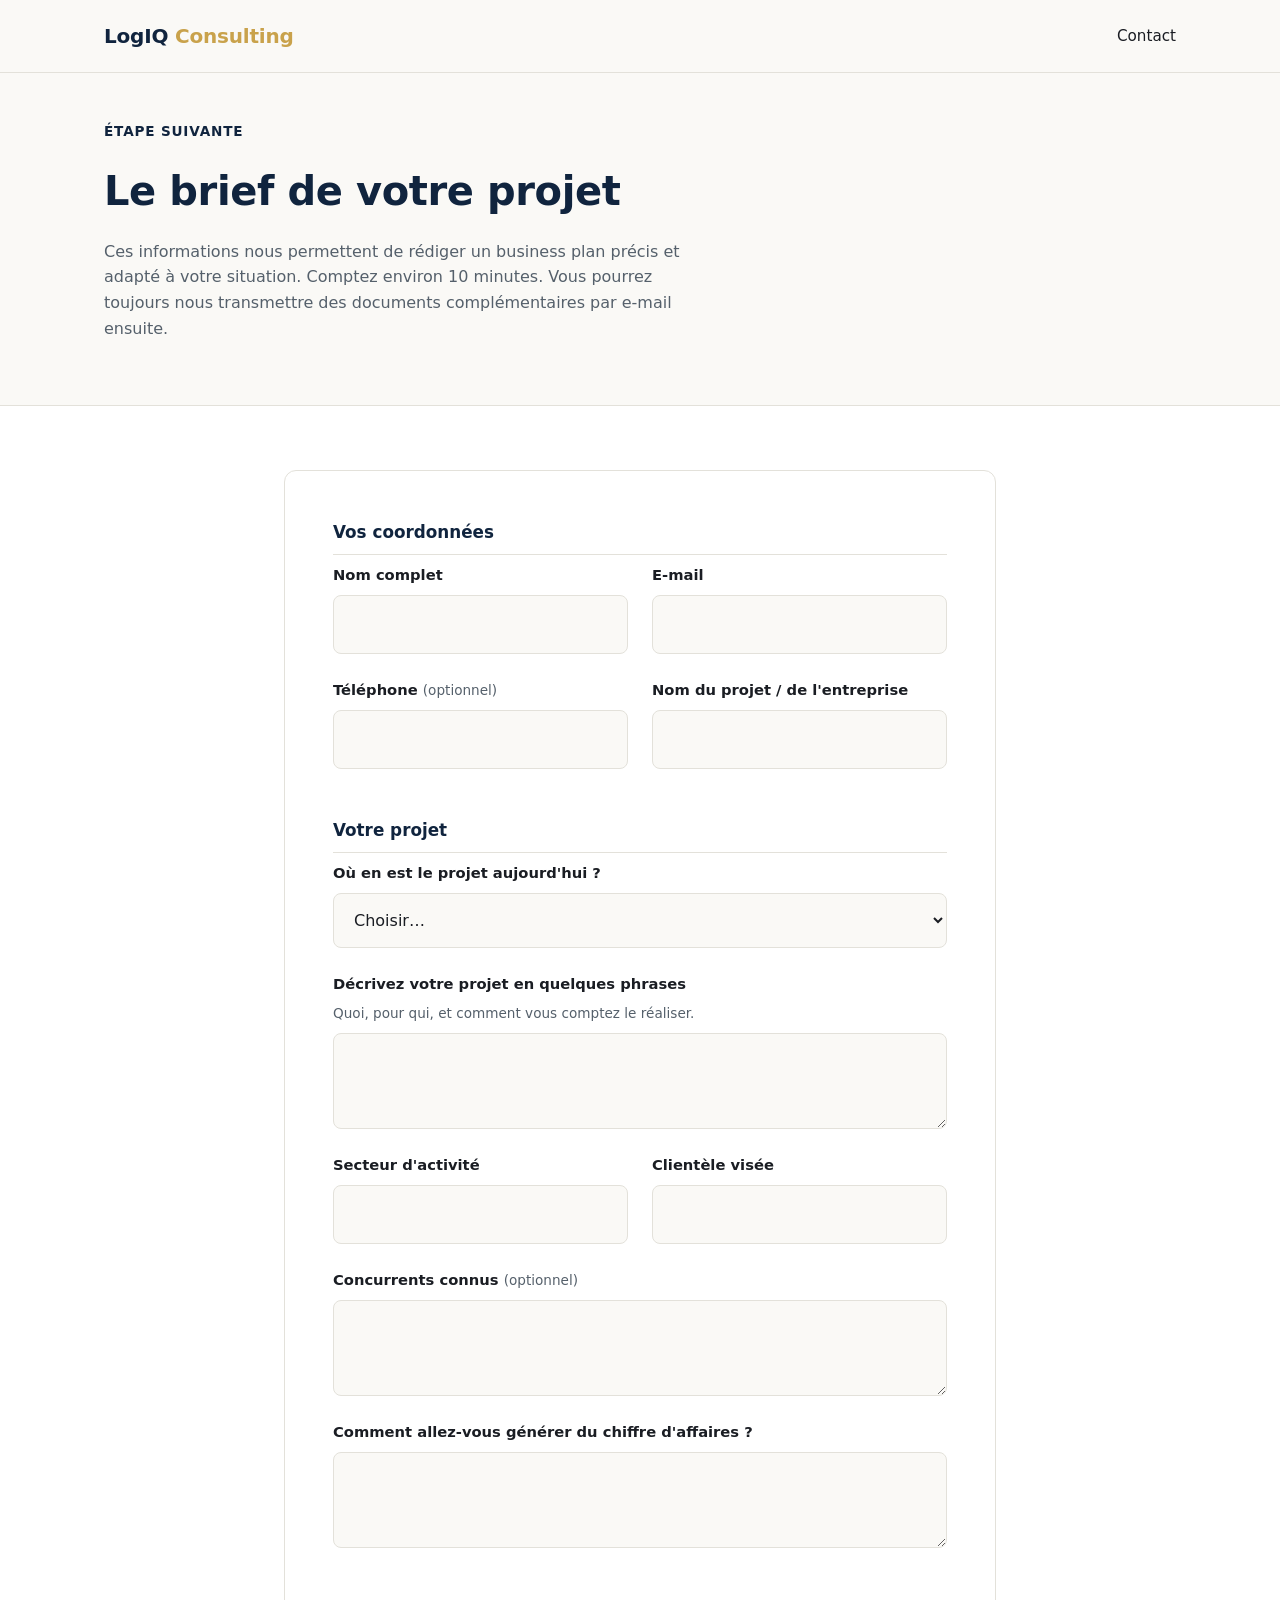
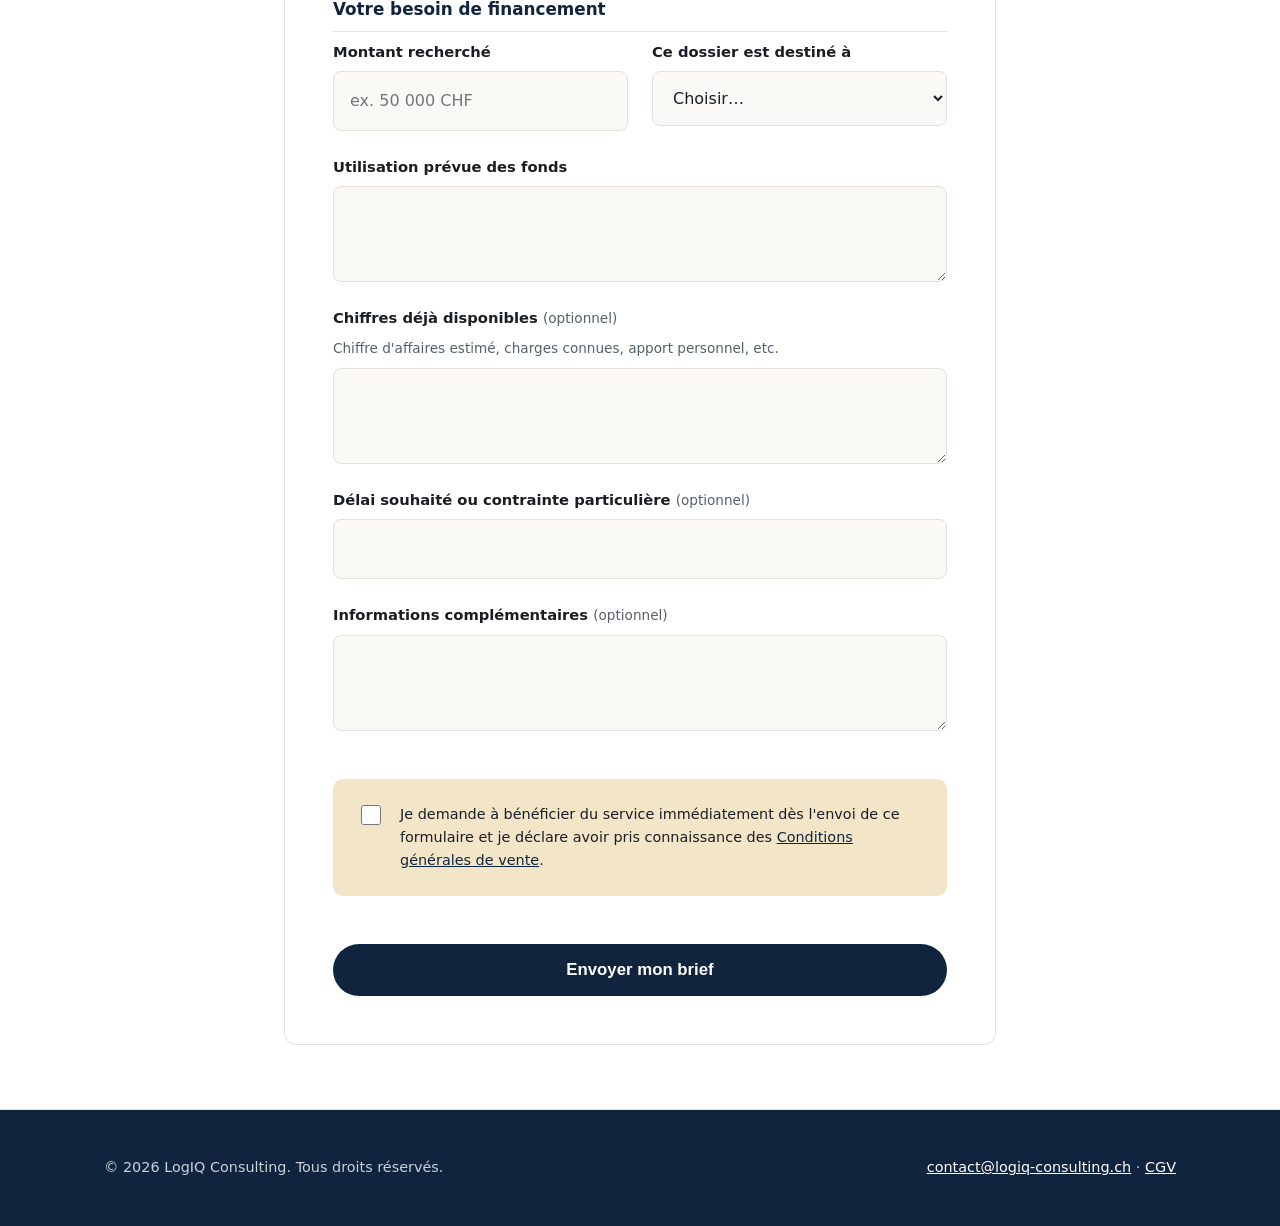
==== brief.html @ 2ca01bdc "Ajouter le formulaire de brief projet (brief.html) Le questionnaire est désormais accessible immédia" ====
<!doctype html>
<html lang="fr">
<head>
  <meta charset="UTF-8" />
  <meta name="viewport" content="width=device-width, initial-scale=1.0" />
  <title>Brief de votre projet — LogIQ Consulting</title>
  <meta name="robots" content="noindex" />
  <link rel="icon" href="data:,">
  <link rel="stylesheet" href="styles.css" />
</head>
<body>
  <a class="skip-link" href="#main">Aller au contenu</a>

  <header class="site-header">
    <div class="container header-inner">
      <a href="index.html" class="logo">LogIQ <span>Consulting</span></a>
      <nav class="primary-nav" id="primaryNav">
        <a href="index.html#contact">Contact</a>
      </nav>
    </div>
  </header>

  <main id="main">
    <section class="section legal-hero">
      <div class="container">
        <p class="eyebrow">Étape suivante</p>
        <h1 class="legal-title">Le brief de votre projet</h1>
        <p class="section-lead">
          Ces informations nous permettent de rédiger un business plan précis et adapté à votre situation.
          Comptez environ 10 minutes. Vous pourrez toujours nous transmettre des documents complémentaires
          par e-mail ensuite.
        </p>
      </div>
    </section>

    <section class="section section-alt">
      <div class="container form-shell">

        <div id="formStatus" class="form-status" role="status" aria-live="polite"></div>

        <form id="briefForm" class="form-card" action="https://api.web3forms.com/submit" method="POST">
          <!--
            REMPLACER CETTE CLÉ :
            Crée un compte gratuit sur https://web3forms.com avec contact@logiq-consulting.ch,
            récupère ta clé d'accès, et colle-la ici à la place de "REMPLACER_PAR_TA_CLE_WEB3FORMS".
          -->
          <input type="hidden" name="access_key" value="REMPLACER_PAR_TA_CLE_WEB3FORMS" />
          <input type="hidden" name="subject" value="Nouveau brief business plan — LogIQ Consulting" />
          <input type="hidden" name="from_name" value="Site LogIQ Consulting" />
          <input type="text" name="botcheck" style="display:none" tabindex="-1" autocomplete="off" />

          <fieldset class="form-fieldset">
            <legend class="form-legend">Vos coordonnées</legend>
            <div class="form-row">
              <div class="form-group">
                <label class="form-label" for="fullname">Nom complet</label>
                <input class="form-input" type="text" id="fullname" name="Nom complet" required autocomplete="name" />
              </div>
              <div class="form-group">
                <label class="form-label" for="email">E-mail</label>
                <input class="form-input" type="email" id="email" name="E-mail" required autocomplete="email" />
              </div>
            </div>
            <div class="form-row">
              <div class="form-group">
                <label class="form-label" for="phone">Téléphone <span class="optional">(optionnel)</span></label>
                <input class="form-input" type="tel" id="phone" name="Téléphone" autocomplete="tel" />
              </div>
              <div class="form-group">
                <label class="form-label" for="projectname">Nom du projet / de l'entreprise</label>
                <input class="form-input" type="text" id="projectname" name="Nom du projet" required />
              </div>
            </div>
          </fieldset>

          <fieldset class="form-fieldset">
            <legend class="form-legend">Votre projet</legend>
            <div class="form-group">
              <label class="form-label" for="stage">Où en est le projet aujourd'hui ?</label>
              <select class="form-select" id="stage" name="Stade du projet" required>
                <option value="">Choisir…</option>
                <option value="Idée">Encore au stade d'idée</option>
                <option value="En préparation">En préparation, pas encore lancé</option>
                <option value="Déjà lancé">Déjà lancé, en recherche de financement pour se développer</option>
              </select>
            </div>
            <div class="form-group">
              <label class="form-label" for="description">Décrivez votre projet en quelques phrases</label>
              <p class="form-hint">Quoi, pour qui, et comment vous comptez le réaliser.</p>
              <textarea class="form-textarea" id="description" name="Description du projet" required></textarea>
            </div>
            <div class="form-row">
              <div class="form-group">
                <label class="form-label" for="sector">Secteur d'activité</label>
                <input class="form-input" type="text" id="sector" name="Secteur d'activité" required />
              </div>
              <div class="form-group">
                <label class="form-label" for="target">Clientèle visée</label>
                <input class="form-input" type="text" id="target" name="Clientèle visée" required />
              </div>
            </div>
            <div class="form-group">
              <label class="form-label" for="competitors">Concurrents connus <span class="optional">(optionnel)</span></label>
              <textarea class="form-textarea" id="competitors" name="Concurrents connus"></textarea>
            </div>
            <div class="form-group">
              <label class="form-label" for="businessmodel">Comment allez-vous générer du chiffre d'affaires ?</label>
              <textarea class="form-textarea" id="businessmodel" name="Modèle économique" required></textarea>
            </div>
          </fieldset>

          <fieldset class="form-fieldset">
            <legend class="form-legend">Votre besoin de financement</legend>
            <div class="form-row">
              <div class="form-group">
                <label class="form-label" for="amount">Montant recherché</label>
                <input class="form-input" type="text" id="amount" name="Montant recherché" placeholder="ex. 50 000 CHF" required />
              </div>
              <div class="form-group">
                <label class="form-label" for="recipient">Ce dossier est destiné à</label>
                <select class="form-select" id="recipient" name="Destinataire du dossier" required>
                  <option value="">Choisir…</option>
                  <option value="Banque">Une banque</option>
                  <option value="Investisseur privé">Un investisseur privé</option>
                  <option value="Les deux">Les deux</option>
                  <option value="Autre">Un autre organisme</option>
                </select>
              </div>
            </div>
            <div class="form-group">
              <label class="form-label" for="usage">Utilisation prévue des fonds</label>
              <textarea class="form-textarea" id="usage" name="Utilisation des fonds" required></textarea>
            </div>
            <div class="form-group">
              <label class="form-label" for="figures">Chiffres déjà disponibles <span class="optional">(optionnel)</span></label>
              <p class="form-hint">Chiffre d'affaires estimé, charges connues, apport personnel, etc.</p>
              <textarea class="form-textarea" id="figures" name="Chiffres disponibles"></textarea>
            </div>
            <div class="form-group">
              <label class="form-label" for="deadline">Délai souhaité ou contrainte particulière <span class="optional">(optionnel)</span></label>
              <input class="form-input" type="text" id="deadline" name="Délai souhaité" />
            </div>
            <div class="form-group">
              <label class="form-label" for="more">Informations complémentaires <span class="optional">(optionnel)</span></label>
              <textarea class="form-textarea" id="more" name="Informations complémentaires"></textarea>
            </div>
          </fieldset>

          <div class="form-checkbox-row">
            <input type="checkbox" id="consent" name="Consentement" value="Oui" required />
            <label for="consent">
              Je demande à bénéficier du service immédiatement dès l'envoi de ce formulaire et je déclare
              avoir pris connaissance des <a href="cgv.html">Conditions générales de vente</a>.
            </label>
          </div>

          <button type="submit" class="btn btn-primary btn-large btn-full" id="submitBtn">
            Envoyer mon brief
          </button>
        </form>
      </div>
    </section>
  </main>

  <footer class="site-footer">
    <div class="container footer-inner">
      <p>© <span id="year"></span> LogIQ Consulting. Tous droits réservés.</p>
      <p><a href="mailto:contact@logiq-consulting.ch">contact@logiq-consulting.ch</a> · <a href="cgv.html">CGV</a></p>
    </div>
  </footer>

  <script>
    document.getElementById("year").textContent = new Date().getFullYear();

    const form = document.getElementById("briefForm");
    const status = document.getElementById("formStatus");
    const submitBtn = document.getElementById("submitBtn");

    form.addEventListener("submit", async (event) => {
      event.preventDefault();
      submitBtn.disabled = true;
      submitBtn.textContent = "Envoi en cours…";
      status.className = "form-status";

      try {
        const response = await fetch(form.action, {
          method: "POST",
          headers: { Accept: "application/json" },
          body: new FormData(form),
        });
        const result = await response.json();

        if (result.success) {
          form.hidden = true;
          status.textContent = "Merci ! Votre brief a bien été reçu. Nous revenons vers vous sous 24 à 48h pour la suite.";
          status.classList.add("is-visible", "success");
        } else {
          throw new Error(result.message || "Échec de l'envoi");
        }
      } catch (error) {
        status.textContent = "Une erreur est survenue lors de l'envoi. Merci de réessayer, ou de nous écrire directement à contact@logiq-consulting.ch.";
        status.classList.add("is-visible", "error");
        submitBtn.disabled = false;
        submitBtn.textContent = "Envoyer mon brief";
      }
    });
  </script>
</body>
</html>
---- styles.css ----
:root {
  --navy: #10243e;
  --navy-light: #1b3a5c;
  --gold: #c9a24b;
  --gold-soft: #f3e6c8;
  --bg: #faf9f6;
  --surface: #ffffff;
  --text: #1a1d23;
  --text-muted: #55606b;
  --border: #e3e1da;

  --font-base: system-ui, -apple-system, "Segoe UI", Roboto, Helvetica, Arial, sans-serif;
  --space-1: 4px;
  --space-2: 8px;
  --space-3: 16px;
  --space-4: 24px;
  --space-5: 32px;
  --space-6: 48px;
  --space-7: 64px;
  --space-8: 96px;
  --radius: 12px;
  --max-width: 1120px;
}

* {
  box-sizing: border-box;
}

html {
  scroll-behavior: smooth;
}

body {
  margin: 0;
  font-family: var(--font-base);
  color: var(--text);
  background: var(--bg);
  line-height: 1.6;
  -webkit-font-smoothing: antialiased;
}

img {
  max-width: 100%;
  display: block;
}

a {
  color: var(--navy);
}

.sr-only {
  position: absolute;
  width: 1px;
  height: 1px;
  padding: 0;
  margin: -1px;
  overflow: hidden;
  clip: rect(0, 0, 0, 0);
  white-space: nowrap;
  border: 0;
}

.skip-link {
  position: absolute;
  left: -9999px;
  top: 0;
  background: var(--navy);
  color: #fff;
  padding: var(--space-2) var(--space-3);
  z-index: 100;
  border-radius: 0 0 8px 0;
}

.skip-link:focus {
  left: 0;
}

.container {
  max-width: var(--max-width);
  margin: 0 auto;
  padding: 0 var(--space-4);
}

/* Header */
.site-header {
  position: sticky;
  top: 0;
  z-index: 50;
  background: rgba(250, 249, 246, 0.92);
  backdrop-filter: blur(8px);
  border-bottom: 1px solid var(--border);
}

.header-inner {
  display: flex;
  align-items: center;
  justify-content: space-between;
  height: 72px;
}

.logo {
  font-weight: 700;
  font-size: 1.25rem;
  color: var(--navy);
  text-decoration: none;
  letter-spacing: -0.01em;
}

.logo span {
  color: var(--gold);
}

.nav-toggle {
  display: none;
  background: none;
  border: 1px solid var(--border);
  border-radius: 8px;
  width: 44px;
  height: 44px;
  align-items: center;
  justify-content: center;
  cursor: pointer;
}

.nav-toggle-bar,
.nav-toggle-bar::before,
.nav-toggle-bar::after {
  content: "";
  display: block;
  width: 20px;
  height: 2px;
  background: var(--navy);
  position: relative;
}

.nav-toggle-bar::before {
  position: absolute;
  top: -6px;
}

.nav-toggle-bar::after {
  position: absolute;
  top: 6px;
}

.primary-nav {
  display: flex;
  align-items: center;
  gap: var(--space-5);
}

.primary-nav a:not(.btn) {
  color: var(--text);
  text-decoration: none;
  font-weight: 500;
  font-size: 0.95rem;
}

.primary-nav a:not(.btn):hover,
.primary-nav a:not(.btn):focus-visible {
  color: var(--navy);
  text-decoration: underline;
}

/* Buttons */
.btn {
  display: inline-flex;
  align-items: center;
  justify-content: center;
  text-decoration: none;
  font-weight: 600;
  border-radius: 999px;
  border: 2px solid transparent;
  cursor: pointer;
  transition: transform 0.15s ease, background 0.15s ease, border-color 0.15s ease;
  min-height: 44px;
  padding: 0 var(--space-4);
}

.btn:focus-visible {
  outline: 3px solid var(--gold);
  outline-offset: 2px;
}

.btn-primary {
  background: var(--navy);
  color: #fff;
}

.btn-primary:hover {
  background: var(--navy-light);
}

.btn-ghost {
  background: transparent;
  border-color: var(--navy);
  color: var(--navy);
}

.btn-ghost:hover {
  background: var(--navy);
  color: #fff;
}

.btn-large {
  padding: 0 var(--space-5);
  min-height: 52px;
  font-size: 1.05rem;
}

.btn-small {
  min-height: 36px;
  padding: 0 var(--space-3);
  font-size: 0.9rem;
}

.btn-full {
  width: 100%;
}

/* Hero */
.hero {
  padding: var(--space-8) 0 var(--space-7);
  background: linear-gradient(180deg, #eef2f6 0%, var(--bg) 100%);
}

.hero-inner {
  max-width: 760px;
}

.eyebrow {
  color: var(--navy);
  font-weight: 700;
  letter-spacing: 0.06em;
  text-transform: uppercase;
  font-size: 0.85rem;
  margin: 0 0 var(--space-3);
}

.hero h1 {
  font-size: clamp(2rem, 4vw, 2.75rem);
  line-height: 1.15;
  margin: 0 0 var(--space-4);
  color: var(--navy);
  letter-spacing: -0.02em;
}

.hero-sub {
  font-size: 1.1rem;
  color: var(--text-muted);
  margin: 0 0 var(--space-5);
  max-width: 60ch;
}

.hero-actions {
  display: flex;
  flex-wrap: wrap;
  gap: var(--space-3);
  margin-bottom: var(--space-5);
}

.hero-trust {
  list-style: none;
  display: flex;
  flex-wrap: wrap;
  gap: var(--space-4);
  margin: 0;
  padding: 0;
  color: var(--text-muted);
  font-size: 0.9rem;
}

.hero-trust li {
  display: flex;
  align-items: center;
  gap: var(--space-2);
}

.hero-trust li::before {
  content: "";
  width: 6px;
  height: 6px;
  border-radius: 50%;
  background: var(--gold);
  display: inline-block;
}

/* Sections */
.section {
  padding: var(--space-7) 0;
}

.section-alt {
  background: var(--surface);
  border-top: 1px solid var(--border);
  border-bottom: 1px solid var(--border);
}

.section-title {
  font-size: clamp(1.5rem, 3vw, 2rem);
  color: var(--navy);
  margin: 0 0 var(--space-3);
  letter-spacing: -0.01em;
}

.section-lead {
  color: var(--text-muted);
  margin: 0 0 var(--space-5);
  max-width: 60ch;
}

/* Grids */
.grid {
  display: grid;
  gap: var(--space-4);
}

.grid-2 {
  grid-template-columns: repeat(2, 1fr);
}

.grid-3 {
  grid-template-columns: repeat(3, 1fr);
}

.grid-4 {
  grid-template-columns: repeat(4, 1fr);
}

/* Cards */
.card {
  background: var(--surface);
  border: 1px solid var(--border);
  border-radius: var(--radius);
  padding: var(--space-5);
}

.card-icon {
  font-size: 1.75rem;
  margin-bottom: var(--space-3);
}

.card h3 {
  margin: 0 0 var(--space-2);
  color: var(--navy);
  font-size: 1.1rem;
}

.card p {
  margin: 0;
  color: var(--text-muted);
}

/* Checklist */
.checklist {
  list-style: none;
  margin: 0;
  padding: 0;
}

.checklist li {
  display: flex;
  align-items: flex-start;
  gap: var(--space-2);
  background: var(--surface);
  border: 1px solid var(--border);
  border-radius: 10px;
  padding: var(--space-3) var(--space-4);
}

.check {
  color: var(--navy);
  background: var(--gold-soft);
  border-radius: 50%;
  width: 22px;
  height: 22px;
  flex: none;
  display: inline-flex;
  align-items: center;
  justify-content: center;
  font-size: 0.8rem;
  font-weight: 700;
}

/* Steps */
.steps {
  list-style: none;
  margin: 0;
  padding: 0;
}

.step {
  background: var(--surface);
  border: 1px solid var(--border);
  border-radius: var(--radius);
  padding: var(--space-4);
}

.step-number {
  display: inline-flex;
  align-items: center;
  justify-content: center;
  width: 32px;
  height: 32px;
  border-radius: 50%;
  background: var(--navy);
  color: #fff;
  font-weight: 700;
  margin-bottom: var(--space-3);
}

.step h3 {
  margin: 0 0 var(--space-2);
  color: var(--navy);
  font-size: 1.05rem;
}

.step p {
  margin: 0;
  color: var(--text-muted);
}

/* About */
.about-inner p {
  max-width: 70ch;
  color: var(--text-muted);
  font-size: 1.05rem;
}

/* Pricing */
.pricing-card {
  max-width: 480px;
  background: var(--navy);
  color: #fff;
  border-radius: 20px;
  padding: var(--space-6);
}

.pricing-badge {
  display: inline-block;
  background: var(--gold);
  color: var(--navy);
  font-weight: 700;
  font-size: 0.78rem;
  text-transform: uppercase;
  letter-spacing: 0.04em;
  padding: var(--space-1) var(--space-3);
  border-radius: 999px;
  margin: 0 0 var(--space-4);
}

.pricing-label {
  color: var(--gold);
  font-weight: 700;
  text-transform: uppercase;
  letter-spacing: 0.04em;
  font-size: 0.85rem;
  margin: 0 0 var(--space-3);
}

.price {
  display: flex;
  align-items: baseline;
  gap: var(--space-2);
  margin: 0 0 var(--space-2);
}

.price-amount {
  font-size: 3rem;
  font-weight: 800;
  letter-spacing: -0.02em;
}

.price-unit {
  color: #c7d1dc;
}

.price-was {
  margin: 0 0 var(--space-5);
  font-size: 0.9rem;
  color: #c7d1dc;
}

.price-was-amount {
  text-decoration: line-through;
  color: #97a5b5;
}

.pricing-features {
  list-style: none;
  margin: 0 0 var(--space-5);
  padding: 0;
  display: flex;
  flex-direction: column;
  gap: var(--space-2);
}

.pricing-features li {
  display: flex;
  align-items: flex-start;
  gap: var(--space-2);
}

.pricing-features .check {
  background: var(--gold);
  color: var(--navy);
}

.pricing-card .btn-primary {
  background: var(--gold);
  color: var(--navy);
}

.pricing-card .btn-primary:hover {
  background: #d9b568;
}

.pricing-note {
  margin: var(--space-3) 0 0;
  font-size: 0.85rem;
  color: #c7d1dc;
  text-align: center;
}

.pricing-note a {
  color: var(--gold);
}

/* FAQ */
.faq-list {
  display: flex;
  flex-direction: column;
  gap: var(--space-2);
  max-width: 760px;
}

.faq-item {
  background: var(--bg);
  border: 1px solid var(--border);
  border-radius: 10px;
  padding: var(--space-3) var(--space-4);
}

.faq-item summary {
  cursor: pointer;
  font-weight: 600;
  color: var(--navy);
  list-style: none;
}

.faq-item summary::-webkit-details-marker {
  display: none;
}

.faq-item summary::after {
  content: "+";
  float: right;
  font-weight: 700;
}

.faq-item[open] summary::after {
  content: "–";
}

.faq-item p {
  margin: var(--space-3) 0 0;
  color: var(--text-muted);
}

/* Contact */
.contact-inner {
  text-align: center;
  max-width: 560px;
}

/* Footer */
.site-footer {
  background: var(--navy);
  color: #c7d1dc;
  padding: var(--space-5) 0;
}

.footer-inner {
  display: flex;
  justify-content: space-between;
  flex-wrap: wrap;
  gap: var(--space-2);
  font-size: 0.9rem;
}

.footer-inner a {
  color: #fff;
}

/* Responsive */
@media (max-width: 900px) {
  .grid-3,
  .grid-4 {
    grid-template-columns: repeat(2, 1fr);
  }
}

@media (max-width: 640px) {
  .grid-2,
  .grid-3,
  .grid-4 {
    grid-template-columns: 1fr;
  }

  .nav-toggle {
    display: inline-flex;
  }

  .primary-nav {
    position: absolute;
    top: 72px;
    left: 0;
    right: 0;
    background: var(--surface);
    border-bottom: 1px solid var(--border);
    flex-direction: column;
    align-items: stretch;
    padding: var(--space-3) var(--space-4);
    gap: var(--space-3);
    display: none;
  }

  .primary-nav.is-open {
    display: flex;
  }

  .primary-nav .btn {
    width: 100%;
  }

  .pricing-card {
    padding: var(--space-4);
  }
}

@media (prefers-reduced-motion: reduce) {
  html {
    scroll-behavior: auto;
  }

  .btn {
    transition: none;
  }
}

/* Legal document (CGV) */
.legal-hero {
  padding: var(--space-6) 0 var(--space-5);
}

.legal-title {
  font-size: clamp(1.75rem, 3.5vw, 2.5rem);
  color: var(--navy);
  margin: 0 0 var(--space-3);
  letter-spacing: -0.01em;
}

.legal-container {
  display: grid;
  grid-template-columns: 240px 1fr;
  gap: var(--space-6);
  align-items: start;
}

.legal-toc {
  position: sticky;
  top: 96px;
  background: var(--bg);
  border: 1px solid var(--border);
  border-radius: var(--radius);
  padding: var(--space-4);
}

.legal-toc-title {
  margin: 0 0 var(--space-2);
  font-weight: 700;
  text-transform: uppercase;
  letter-spacing: 0.04em;
  font-size: 0.78rem;
  color: var(--navy);
}

.legal-toc ol {
  margin: 0;
  padding-left: 1.1rem;
  display: flex;
  flex-direction: column;
  gap: var(--space-2);
}

.legal-toc a {
  color: var(--text-muted);
  text-decoration: none;
  font-size: 0.9rem;
}

.legal-toc a:hover,
.legal-toc a:focus-visible {
  color: var(--navy);
  text-decoration: underline;
}

.legal-body {
  max-width: 72ch;
  display: flex;
  flex-direction: column;
  gap: var(--space-6);
}

.legal-article h2 {
  color: var(--navy);
  font-size: 1.2rem;
  margin: 0 0 var(--space-3);
  scroll-margin-top: 96px;
}

.legal-article p {
  color: var(--text-muted);
  margin: 0 0 var(--space-3);
}

.legal-article p:last-child {
  margin-bottom: 0;
}

.legal-list {
  color: var(--text-muted);
  margin: 0 0 var(--space-3);
  padding-left: 1.2rem;
  display: flex;
  flex-direction: column;
  gap: var(--space-2);
}

.legal-note {
  font-size: 0.9rem;
  background: var(--gold-soft);
  border-radius: 8px;
  padding: var(--space-3);
  color: var(--text);
}

@media (max-width: 900px) {
  .legal-container {
    grid-template-columns: 1fr;
  }

  .legal-toc {
    position: static;
  }
}

/* Brief form */
.form-shell {
  max-width: 760px;
  margin: 0 auto;
}

.form-card {
  background: var(--surface);
  border: 1px solid var(--border);
  border-radius: var(--radius);
  padding: var(--space-6);
  display: flex;
  flex-direction: column;
  gap: var(--space-6);
}

.form-fieldset {
  border: 0;
  margin: 0;
  padding: 0;
  display: flex;
  flex-direction: column;
  gap: var(--space-4);
}

.form-legend {
  padding: 0 0 var(--space-2);
  font-weight: 700;
  color: var(--navy);
  font-size: 1.05rem;
  border-bottom: 1px solid var(--border);
  width: 100%;
  margin-bottom: var(--space-2);
}

.form-row {
  display: grid;
  grid-template-columns: 1fr 1fr;
  gap: var(--space-4);
}

.form-group {
  display: flex;
  flex-direction: column;
  gap: var(--space-2);
}

.form-group.full {
  grid-column: 1 / -1;
}

.form-label {
  font-weight: 600;
  font-size: 0.92rem;
  color: var(--text);
}

.form-label .optional {
  font-weight: 400;
  color: var(--text-muted);
  font-size: 0.85rem;
}

.form-hint {
  font-size: 0.85rem;
  color: var(--text-muted);
  margin: 0;
}

.form-input,
.form-select,
.form-textarea {
  font: inherit;
  color: var(--text);
  background: var(--bg);
  border: 1px solid var(--border);
  border-radius: 8px;
  padding: var(--space-3);
  min-height: 44px;
}

.form-textarea {
  resize: vertical;
  min-height: 96px;
}

.form-input:focus-visible,
.form-select:focus-visible,
.form-textarea:focus-visible {
  outline: 3px solid var(--gold);
  outline-offset: 1px;
  border-color: var(--gold);
}

.form-checkbox-row {
  display: flex;
  align-items: flex-start;
  gap: var(--space-3);
  background: var(--gold-soft);
  border-radius: 10px;
  padding: var(--space-4);
}

.form-checkbox-row input[type="checkbox"] {
  width: 20px;
  height: 20px;
  flex: none;
  margin-top: 2px;
  accent-color: var(--navy);
}

.form-checkbox-row label {
  font-size: 0.9rem;
  color: var(--text);
}

.form-status {
  display: none;
  border-radius: 10px;
  padding: var(--space-4);
  font-weight: 600;
  text-align: center;
}

.form-status.is-visible {
  display: block;
}

.form-status.success {
  background: #e4f3e8;
  color: #1f6b3a;
}

.form-status.error {
  background: #fbe6e6;
  color: #a12626;
}

@media (max-width: 640px) {
  .form-row {
    grid-template-columns: 1fr;
  }

  .form-card {
    padding: var(--space-4);
  }
}
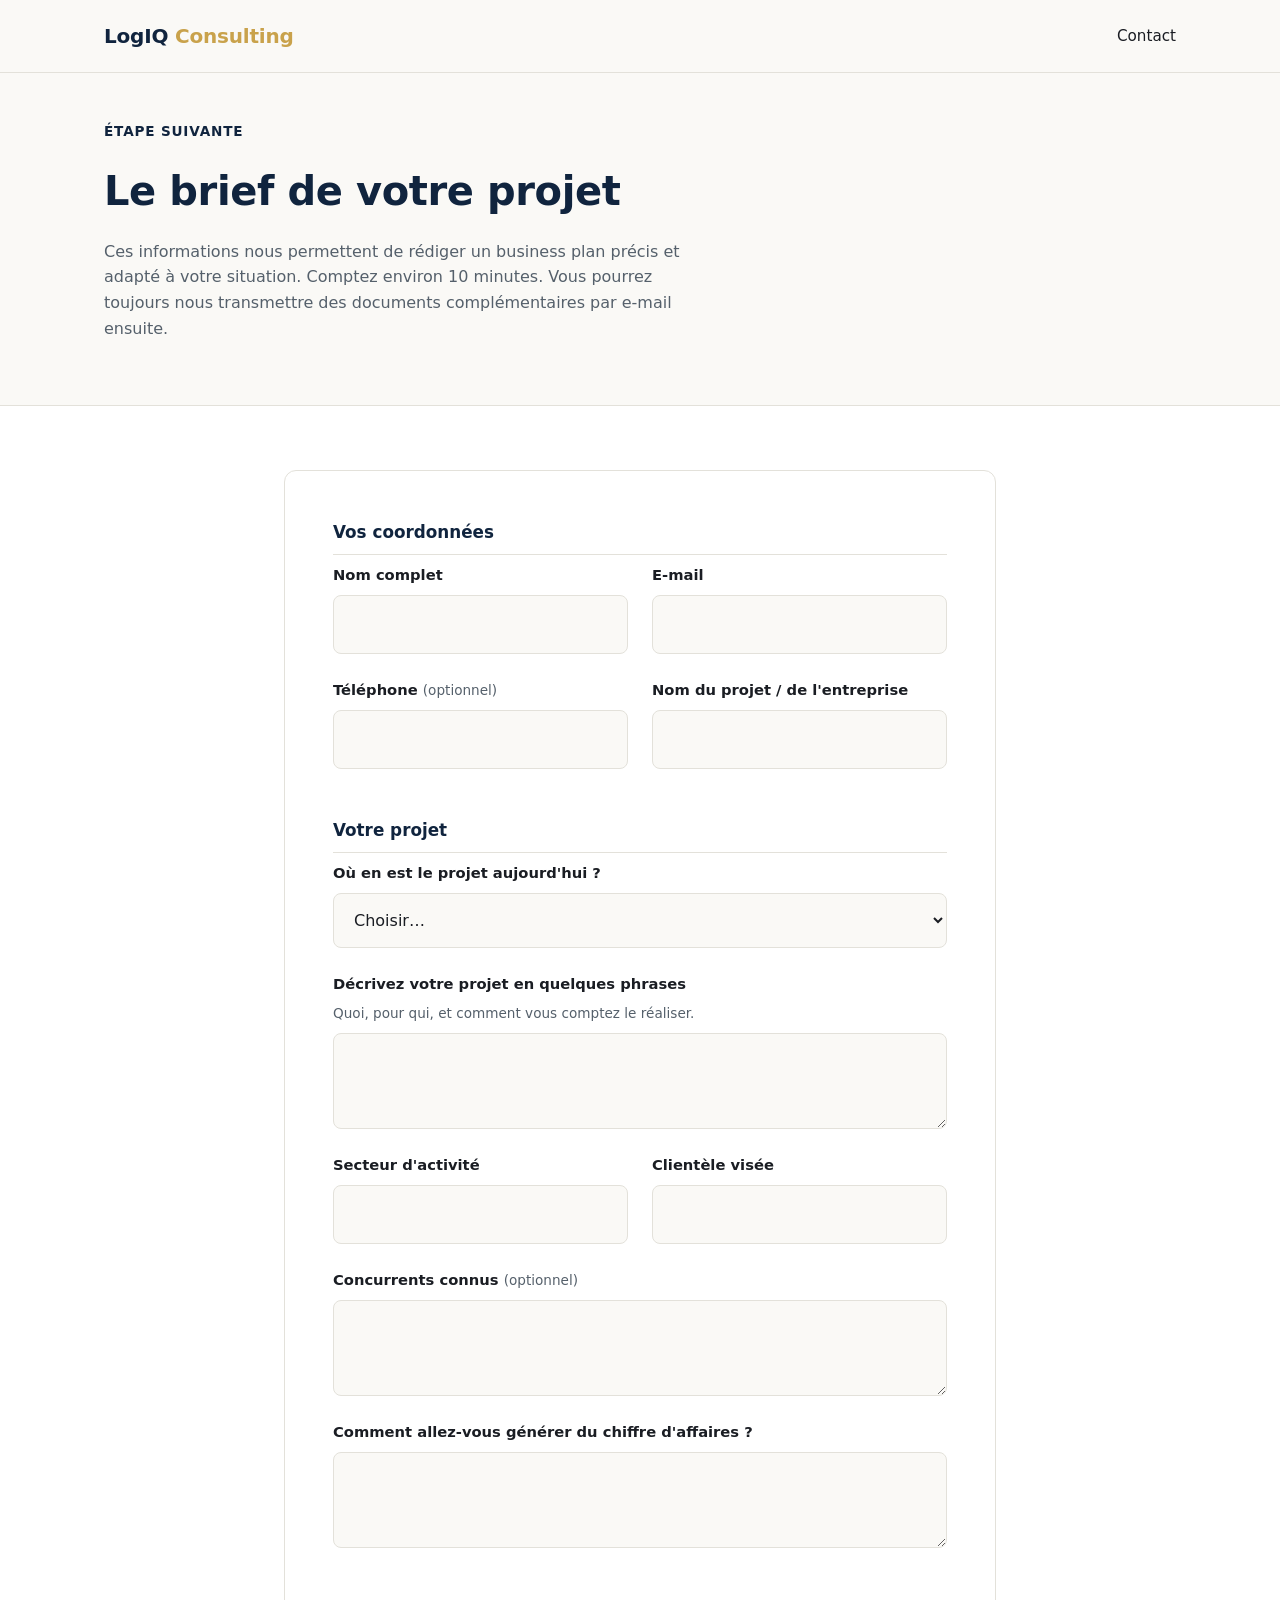
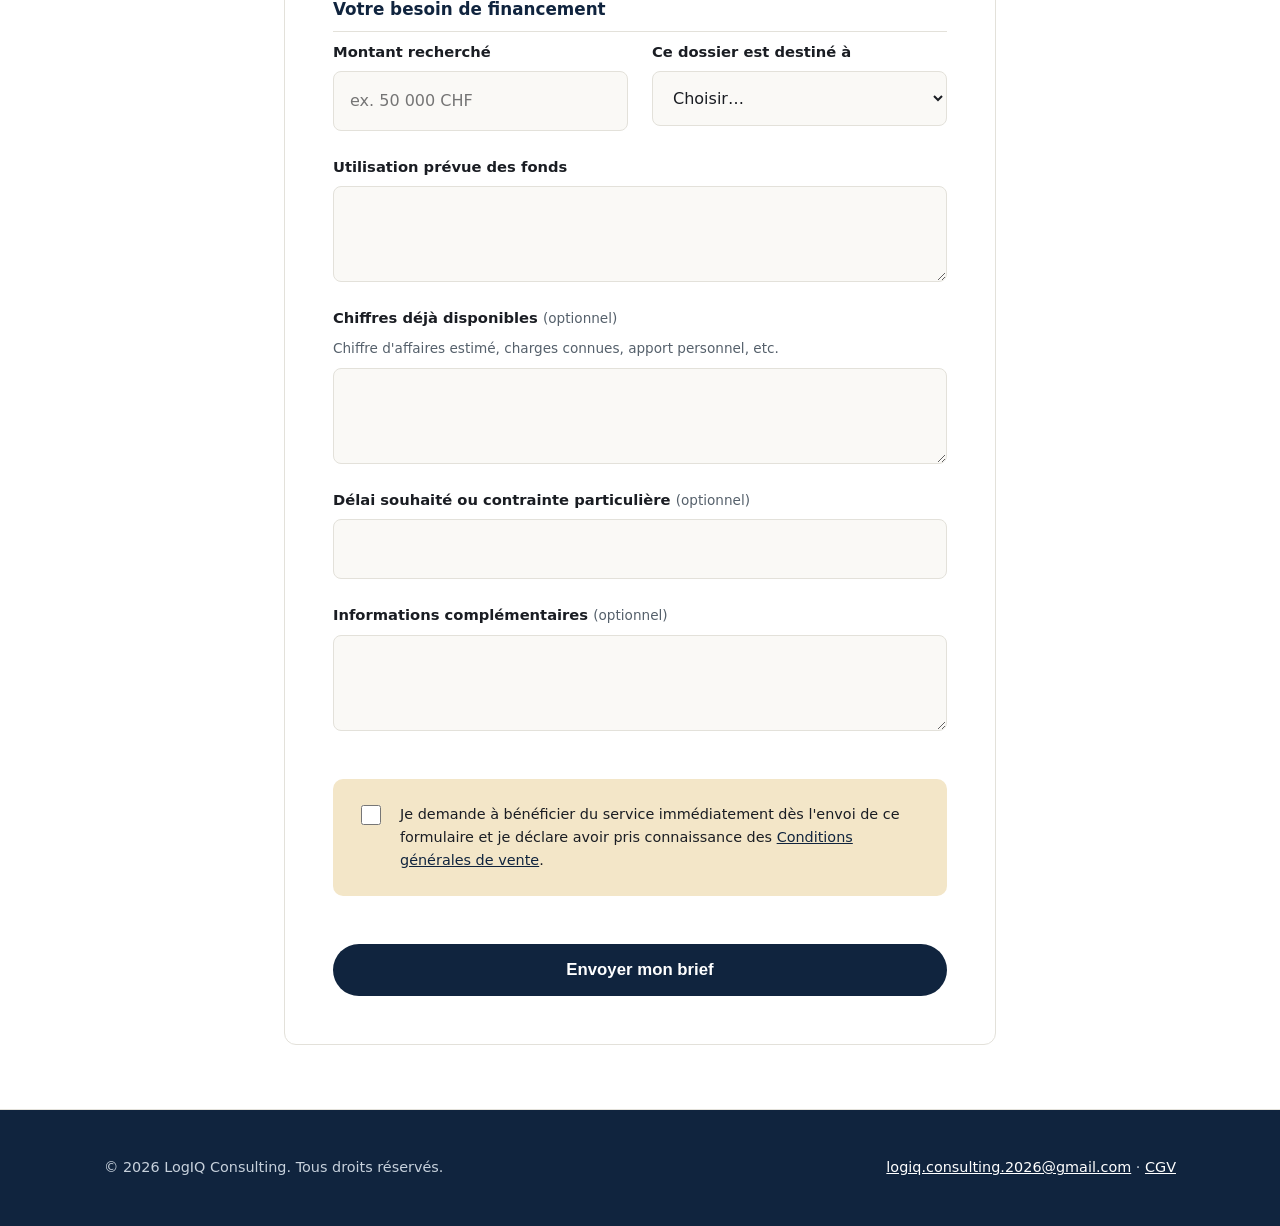
==== commit 06d37050: "Mode temporaire : e-mail Gmail en attendant le déblocage de logiq-consulting.ch Le domaine .ch est s" ====
--- a/brief.html
+++ b/brief.html
@@ -41,7 +41,7 @@
         <form id="briefForm" class="form-card" action="https://api.web3forms.com/submit" method="POST">
           <!--
             REMPLACER CETTE CLÉ :
-            Crée un compte gratuit sur https://web3forms.com avec contact@logiq-consulting.ch,
+            Crée un compte gratuit sur https://web3forms.com avec logiq.consulting.2026@gmail.com,
             récupère ta clé d'accès, et colle-la ici à la place de "REMPLACER_PAR_TA_CLE_WEB3FORMS".
           -->
           <input type="hidden" name="access_key" value="REMPLACER_PAR_TA_CLE_WEB3FORMS" />
@@ -165,7 +165,7 @@
   <footer class="site-footer">
     <div class="container footer-inner">
       <p>© <span id="year"></span> LogIQ Consulting. Tous droits réservés.</p>
-      <p><a href="mailto:contact@logiq-consulting.ch">contact@logiq-consulting.ch</a> · <a href="cgv.html">CGV</a></p>
+      <p><a href="mailto:logiq.consulting.2026@gmail.com">logiq.consulting.2026@gmail.com</a> · <a href="cgv.html">CGV</a></p>
     </div>
   </footer>
 
@@ -198,7 +198,7 @@
           throw new Error(result.message || "Échec de l'envoi");
         }
       } catch (error) {
-        status.textContent = "Une erreur est survenue lors de l'envoi. Merci de réessayer, ou de nous écrire directement à contact@logiq-consulting.ch.";
+        status.textContent = "Une erreur est survenue lors de l'envoi. Merci de réessayer, ou de nous écrire directement à logiq.consulting.2026@gmail.com.";
         status.classList.add("is-visible", "error");
         submitBtn.disabled = false;
         submitBtn.textContent = "Envoyer mon brief";
--- a/styles.css
+++ b/styles.css
@@ -476,7 +476,7 @@
 }
 
 .price-was {
-  margin: 0 0 var(--space-5);
+  margin: 0 0 var(--space-2);
   font-size: 0.9rem;
   color: #c7d1dc;
 }
@@ -484,6 +484,12 @@
 .price-was-amount {
   text-decoration: line-through;
   color: #97a5b5;
+}
+
+.pricing-vat {
+  margin: 0 0 var(--space-5);
+  font-size: 0.85rem;
+  color: #c7d1dc;
 }
 
 .pricing-features {
